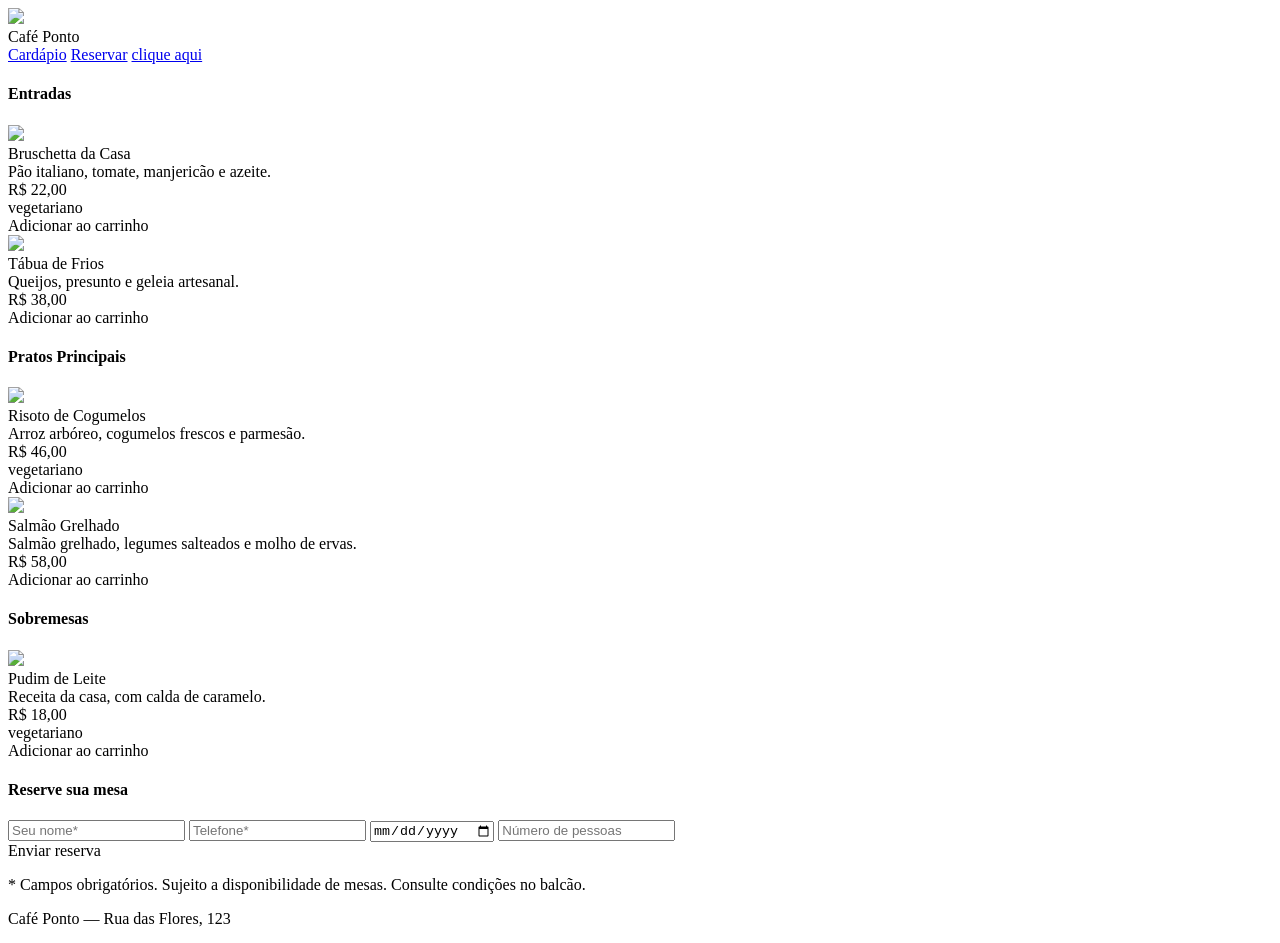
==== exercicio/resolucao/index.html @ 8b5b9b31 "Create index.html" ====
<!DOCTYPE html>
<html>
<head>
  <meta charset="UTF-8">
  <meta name="viewport" content="width=device-width, initial-scale=1.0">
  <title>Café Ponto - Cardápio</title>
  <link rel="stylesheet" href="styles.css">
</head>
<body>

  <div class="topo">
    <img src="imagens/logo.png" class="logo">
    <div class="titulo">Café Ponto</div>
    <div class="menu-links">
      <a href="#cardapio">Cardápio</a>
      <a href="#reserva">Reservar</a>
      <a href="#">clique aqui</a>
    </div>
  </div>

  <div id="cardapio" class="secao-cardapio">

    <h4>Entradas</h4>
    <div class="prato">
      <img src="imagens/bruschetta.jpg">
      <div class="nome-prato">Bruschetta da Casa</div>
      <div class="descricao">Pão italiano, tomate, manjericão e azeite.</div>
      <div class="preco">R$ 22,00</div>
      <span class="tag-vegetariano">vegetariano</span>
      <div class="botao-carrinho" onclick="alert('Adicionado!')">Adicionar ao carrinho</div>
    </div>

    <div class="prato">
      <img src="imagens/tabua.jpg">
      <div class="nome-prato">Tábua de Frios</div>
      <div class="descricao">Queijos, presunto e geleia artesanal.</div>
      <div class="preco">R$ 38,00</div>
      <div class="botao-carrinho" onclick="alert('Adicionado!')">Adicionar ao carrinho</div>
    </div>

    <h4>Pratos Principais</h4>
    <div class="prato">
      <img src="imagens/risoto.jpg">
      <div class="nome-prato">Risoto de Cogumelos</div>
      <div class="descricao">Arroz arbóreo, cogumelos frescos e parmesão.</div>
      <div class="preco">R$ 46,00</div>
      <span class="tag-vegetariano">vegetariano</span>
      <div class="botao-carrinho" onclick="alert('Adicionado!')">Adicionar ao carrinho</div>
    </div>

    <div class="prato">
      <img src="imagens/salmao.jpg">
      <div class="nome-prato">Salmão Grelhado</div>
      <div class="descricao">Salmão grelhado, legumes salteados e molho de ervas.</div>
      <div class="preco">R$ 58,00</div>
      <div class="botao-carrinho" onclick="alert('Adicionado!')">Adicionar ao carrinho</div>
    </div>

    <h4>Sobremesas</h4>
    <div class="prato">
      <img src="imagens/pudim.jpg">
      <div class="nome-prato">Pudim de Leite</div>
      <div class="descricao">Receita da casa, com calda de caramelo.</div>
      <div class="preco">R$ 18,00</div>
      <span class="tag-vegetariano">vegetariano</span>
      <div class="botao-carrinho" onclick="alert('Adicionado!')">Adicionar ao carrinho</div>
    </div>

  </div>

  <div id="reserva" class="secao-reserva">
    <h4>Reserve sua mesa</h4>
    <form>
      <input type="text" placeholder="Seu nome*">
      <input type="tel" placeholder="Telefone*">
      <input type="date" placeholder="Data">
      <input type="number" placeholder="Número de pessoas">
      <div class="botao-carrinho" onclick="alert('Reserva enviada!')">Enviar reserva</div>
    </form>
  </div>

  <div class="rodape">
    <p class="observacoes">* Campos obrigatórios. Sujeito a disponibilidade de mesas. Consulte condições no balcão.</p>
    <p>Café Ponto — Rua das Flores, 123</p>
  </div>

</body>
</html>
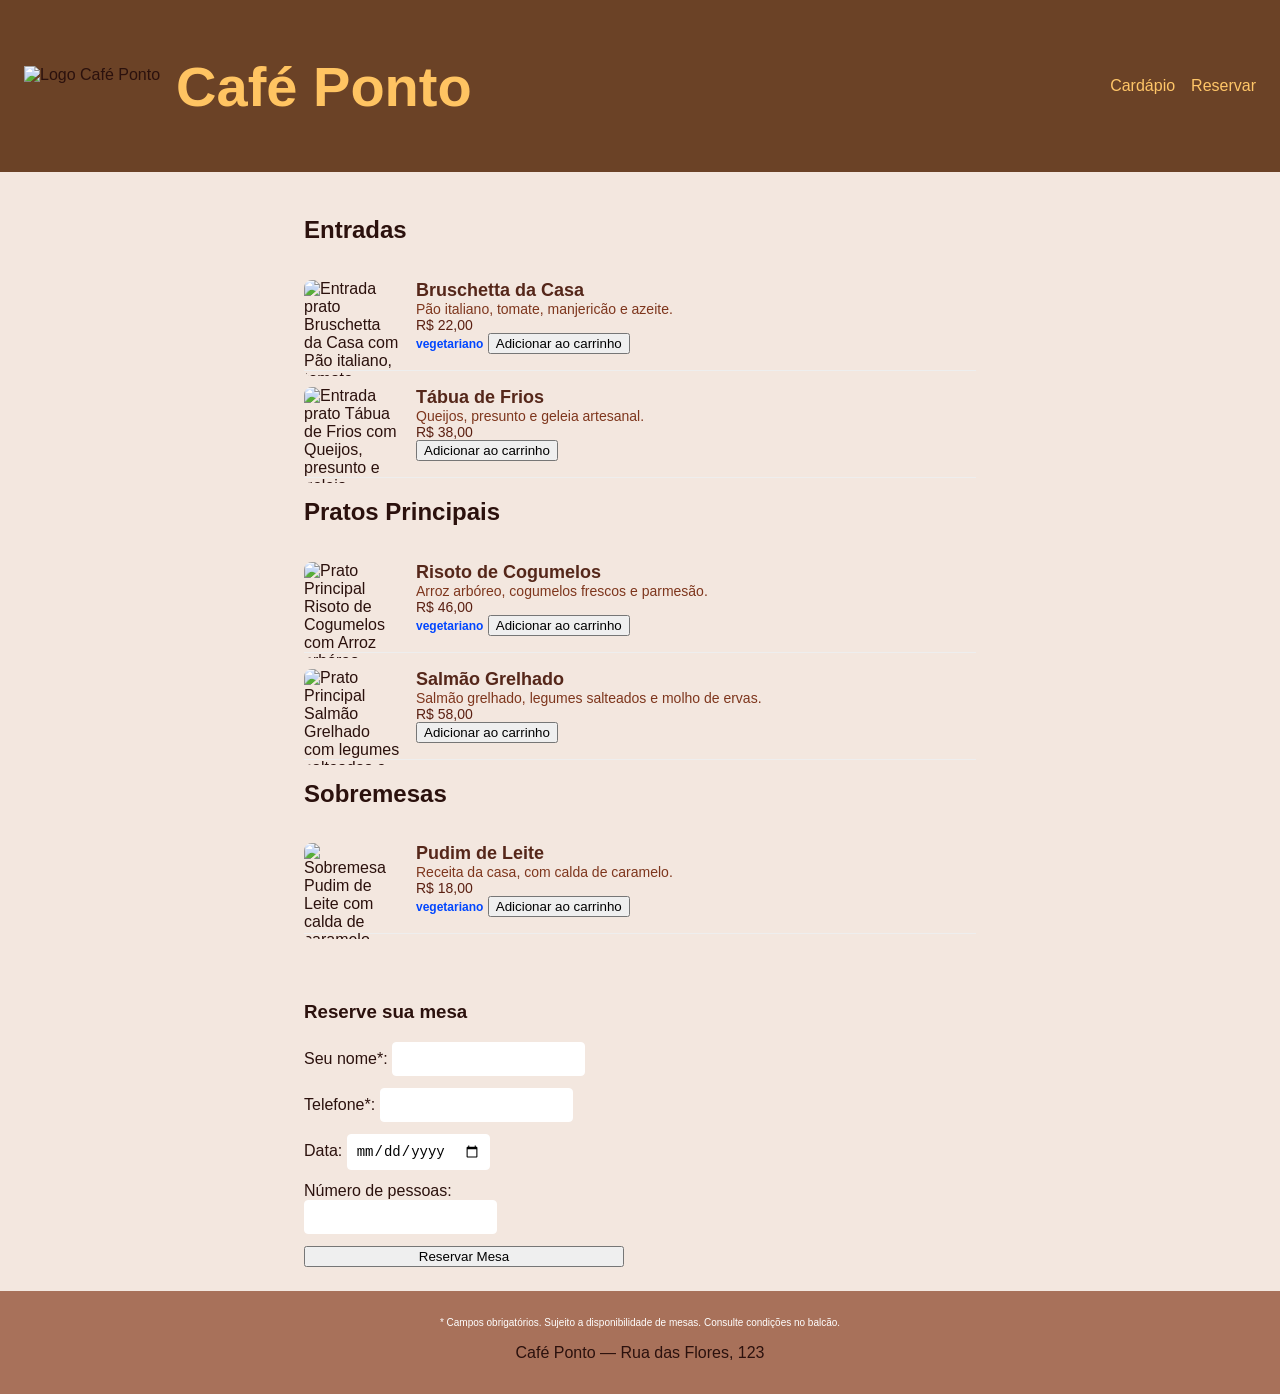
==== commit 0f3c45de: "Codigo resolvido" ====
--- a/exercicio/resolucao/index.html
+++ b/exercicio/resolucao/index.html
@@ -1,88 +1,111 @@
 <!DOCTYPE html>
-<html>
+<html lang="pt-br">
 <head>
   <meta charset="UTF-8">
   <meta name="viewport" content="width=device-width, initial-scale=1.0">
   <title>Café Ponto - Cardápio</title>
-  <link rel="stylesheet" href="styles.css">
+  <link rel="stylesheet" href="style.css">
 </head>
 <body>
 
+<header>
   <div class="topo">
-    <img src="imagens/logo.png" class="logo">
-    <div class="titulo">Café Ponto</div>
+    <img src="imagens/logo.png" class="logo" alt="Logo Café Ponto">
+    <div class="titulo">
+      <h1>Café Ponto</h1>
+    </div>
     <div class="menu-links">
       <a href="#cardapio">Cardápio</a>
       <a href="#reserva">Reservar</a>
-      <a href="#">clique aqui</a>
+      <!-- APAGUEI O CLIQUE PQ ELE NAO FAZ NADA -->
     </div>
   </div>
+</header>
 
+<main>
   <div id="cardapio" class="secao-cardapio">
-
-    <h4>Entradas</h4>
+    <h2>Entradas</h2>
     <div class="prato">
-      <img src="imagens/bruschetta.jpg">
+      <img src="imagens/bruschetta.jpg" alt="Entrada prato Bruschetta da Casa com Pão italiano, tomate, manjericão e azeite">
       <div class="nome-prato">Bruschetta da Casa</div>
       <div class="descricao">Pão italiano, tomate, manjericão e azeite.</div>
       <div class="preco">R$ 22,00</div>
       <span class="tag-vegetariano">vegetariano</span>
-      <div class="botao-carrinho" onclick="alert('Adicionado!')">Adicionar ao carrinho</div>
+      <button type="button">Adicionar ao carrinho</button>
     </div>
 
     <div class="prato">
-      <img src="imagens/tabua.jpg">
+      <img src="imagens/tabua.jpg" alt="Entrada prato Tábua de Frios com Queijos, presunto e geleia artesanal">
       <div class="nome-prato">Tábua de Frios</div>
       <div class="descricao">Queijos, presunto e geleia artesanal.</div>
       <div class="preco">R$ 38,00</div>
-      <div class="botao-carrinho" onclick="alert('Adicionado!')">Adicionar ao carrinho</div>
+      <button type="button">Adicionar ao carrinho</button>
     </div>
 
-    <h4>Pratos Principais</h4>
+    <h2>Pratos Principais</h2>
     <div class="prato">
-      <img src="imagens/risoto.jpg">
+      <img src="imagens/risoto.jpg" alt="Prato Principal Risoto de Cogumelos com Arroz arbóreo, cogumelos frescos e parmesão">
       <div class="nome-prato">Risoto de Cogumelos</div>
       <div class="descricao">Arroz arbóreo, cogumelos frescos e parmesão.</div>
       <div class="preco">R$ 46,00</div>
       <span class="tag-vegetariano">vegetariano</span>
-      <div class="botao-carrinho" onclick="alert('Adicionado!')">Adicionar ao carrinho</div>
+      <button type="button">Adicionar ao carrinho</button>
     </div>
 
     <div class="prato">
-      <img src="imagens/salmao.jpg">
+      <img src="imagens/salmao.jpg" alt="Prato Principal Salmão Grelhado com legumes salteados e molho de ervas">
       <div class="nome-prato">Salmão Grelhado</div>
       <div class="descricao">Salmão grelhado, legumes salteados e molho de ervas.</div>
       <div class="preco">R$ 58,00</div>
-      <div class="botao-carrinho" onclick="alert('Adicionado!')">Adicionar ao carrinho</div>
+      <button type="button">Adicionar ao carrinho</button>
     </div>
 
-    <h4>Sobremesas</h4>
+    <h2>Sobremesas</h2>
     <div class="prato">
-      <img src="imagens/pudim.jpg">
+      <img src="imagens/pudim.jpg" alt="Sobremesa Pudim de Leite com calda de caramelo">
       <div class="nome-prato">Pudim de Leite</div>
       <div class="descricao">Receita da casa, com calda de caramelo.</div>
       <div class="preco">R$ 18,00</div>
       <span class="tag-vegetariano">vegetariano</span>
-      <div class="botao-carrinho" onclick="alert('Adicionado!')">Adicionar ao carrinho</div>
+      <button type="button">Adicionar ao carrinho</button>
     </div>
-
   </div>
 
   <div id="reserva" class="secao-reserva">
-    <h4>Reserve sua mesa</h4>
+    <h3>Reserve sua mesa</h3>
     <form>
-      <input type="text" placeholder="Seu nome*">
-      <input type="tel" placeholder="Telefone*">
-      <input type="date" placeholder="Data">
-      <input type="number" placeholder="Número de pessoas">
-      <div class="botao-carrinho" onclick="alert('Reserva enviada!')">Enviar reserva</div>
+      <!-- Associação dos campos -->
+      <div>
+        <label for="nome">Seu nome*:</label>
+        <input type="text" id="nome" name="nome" required>
+      </div>
+
+      <div>
+        <label for="telefone">Telefone*:</label>
+        <input type="tel" id="telefone" name="telefone" required>
+      </div>
+
+      <div>
+        <label for="data">Data:</label>
+        <input type="date" id="data" name="data">
+      </div>
+
+      <div>
+        <label for="pessoas">Número de pessoas:</label>
+        <input type="number" id="pessoas" name="pessoas">
+      </div>
+
+      <button type="submit">Reservar Mesa</button>
     </form>
   </div>
+</main>
 
+<footer>
   <div class="rodape">
     <p class="observacoes">* Campos obrigatórios. Sujeito a disponibilidade de mesas. Consulte condições no balcão.</p>
     <p>Café Ponto — Rua das Flores, 123</p>
   </div>
+</footer>
 
 </body>
-</html>
+</html>
--- a/exercicio/resolucao/style.css
+++ b/exercicio/resolucao/style.css
@@ -0,0 +1,113 @@
+* {
+  box-sizing: border-box;
+  outline: none;
+}
+
+body {
+  margin: 0;
+  font-family: Arial, sans-serif;
+  color: #2b110d;
+  background: rgb(243 231 223);
+}
+.botao-carrinho{
+}
+.topo {
+  display: flex;
+  align-items: center;
+  gap: 16px;
+  padding: 16px 24px;
+  background: #6b4226;
+}
+
+.logo {
+  height: 40px;
+}
+
+.titulo {
+  font-size: 28px;
+  font-weight: bold;
+  color: #ffc462;
+
+}
+
+.menu-links {
+  margin-left: auto;
+  display: flex;
+  gap: 16px;
+}
+
+.menu-links a {
+  color: #ffc668;
+  text-decoration: none;
+}
+
+.secao-cardapio,
+.secao-reserva {
+  max-width: 720px;
+  margin: 0 auto;
+  padding: 24px;
+}
+
+.prato {
+  border-bottom: 1px solid #eeeeee;
+  padding: 16px 0;
+  position: relative;
+}
+
+.prato img {
+  width: 96px;
+  height: 96px;
+  object-fit: cover;
+  float: left;
+  margin-right: 16px;
+  border-radius: 8px;
+}
+
+.nome-prato {
+  font-size: 18px;
+  font-weight: bold;
+  color: #55271a;
+}
+
+.descricao {
+  font-size: 14px;
+  color: #7e361d;
+}
+
+.preco {
+  font-size: 14px;
+  color: #5a1f11;
+}
+
+.tag-vegetariano {
+  color: #0046ff;
+  font-size: 12px;
+  font-weight: bold;
+}
+
+
+
+.secao-reserva form {
+  display: flex;
+  flex-direction: column;
+  gap: 12px;
+  max-width: 320px;
+}
+
+.secao-reserva input {
+  padding: 8px;
+  border: 1px solid #ffffff;
+  border-radius: 4px;
+  font-size: 14px;
+}
+
+.rodape {
+  background: #a8715a;
+  padding: 16px 24px;
+  text-align: center;
+}
+
+.observacoes {
+  font-size: 10px;
+  color: #ffffff;
+}
